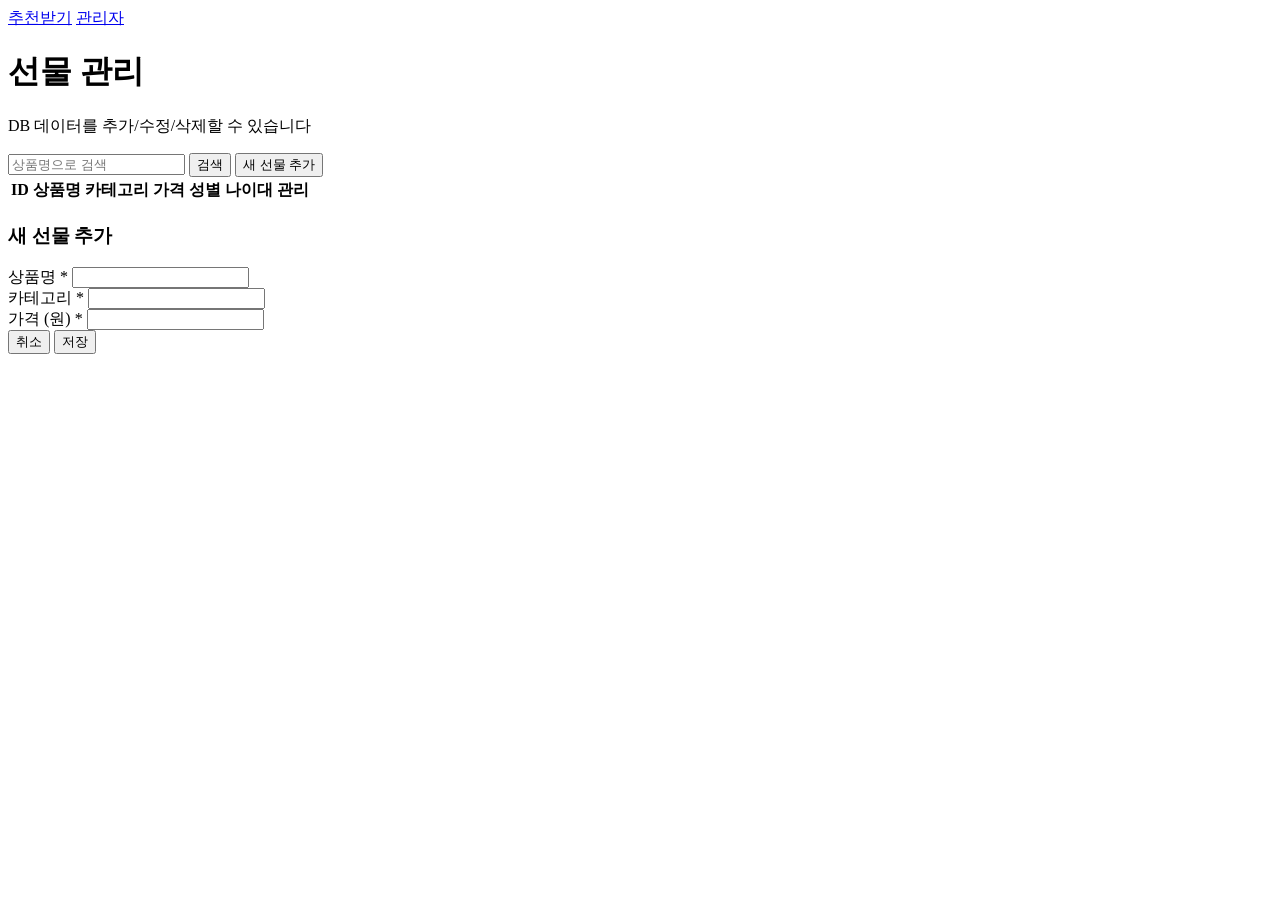
==== frontend/admin.html @ a06d5985 "프론트엔드 및 백엔드 코드 폴더 분리 완료" ====
<!DOCTYPE html>
<html lang="ko">
<head>
    <meta charset="UTF-8">
    <meta name="viewport" content="width=device-width, initial-scale=1.0">
    <title>관리자 - 생일선물</title>
    <link rel="stylesheet" href="styles.css">
</head>
<body>
    <nav class="top-nav">
        <a href="/">추천받기</a>
        <a href="/admin.html" class="nav-active">관리자</a>
    </nav>

    <div class="container container-wide">
        <header>
            <h1>선물 관리</h1>
            <p class="subtitle">DB 데이터를 추가/수정/삭제할 수 있습니다</p>
        </header>

        <div class="admin-toolbar">
            <input type="text" id="searchInput" placeholder="상품명으로 검색">
            <button class="btn btn-secondary" onclick="loadGifts(1)">검색</button>
            <button class="btn btn-primary" onclick="openModal()">새 선물 추가</button>
        </div>

        <div id="totalInfo"></div>

        <table class="gift-table">
            <thead>
                <tr>
                    <th>ID</th><th>상품명</th><th>카테고리</th>
                    <th>가격</th><th>성별</th><th>나이대</th><th>관리</th>
                </tr>
            </thead>
            <tbody id="giftTableBody"></tbody>
        </table>

        <div id="pagination" class="pagination"></div>
    </div>

    <!-- 추가/수정 모달 -->
    <div id="modal" class="modal-overlay hidden">
        <div class="modal">
            <h3 id="modalTitle">새 선물 추가</h3>
            <form id="giftEditForm">
                <input type="hidden" id="editId">
                <div class="form-group">
                    <label>상품명 *</label>
                    <input type="text" id="editName" required>
                </div>
                <div class="form-row">
                    <div class="form-group">
                        <label>카테고리 *</label>
                        <input type="text" id="editCategory" required>
                    </div>
                    <div class="form-group">
                        <label>가격 (원) *</label>
                        <input type="number" id="editPrice" required min="0">
                    </div>
                </div>
                <!-- ... 더 많은 입력 필드 ... -->
                <div class="modal-actions">
                    <button type="button" class="btn btn-secondary" onclick="closeModal()">취소</button>
                    <button type="submit" class="btn btn-primary">저장</button>
                </div>
            </form>
        </div>
    </div>

    <script src="admin.js"></script>
</body>
</html>
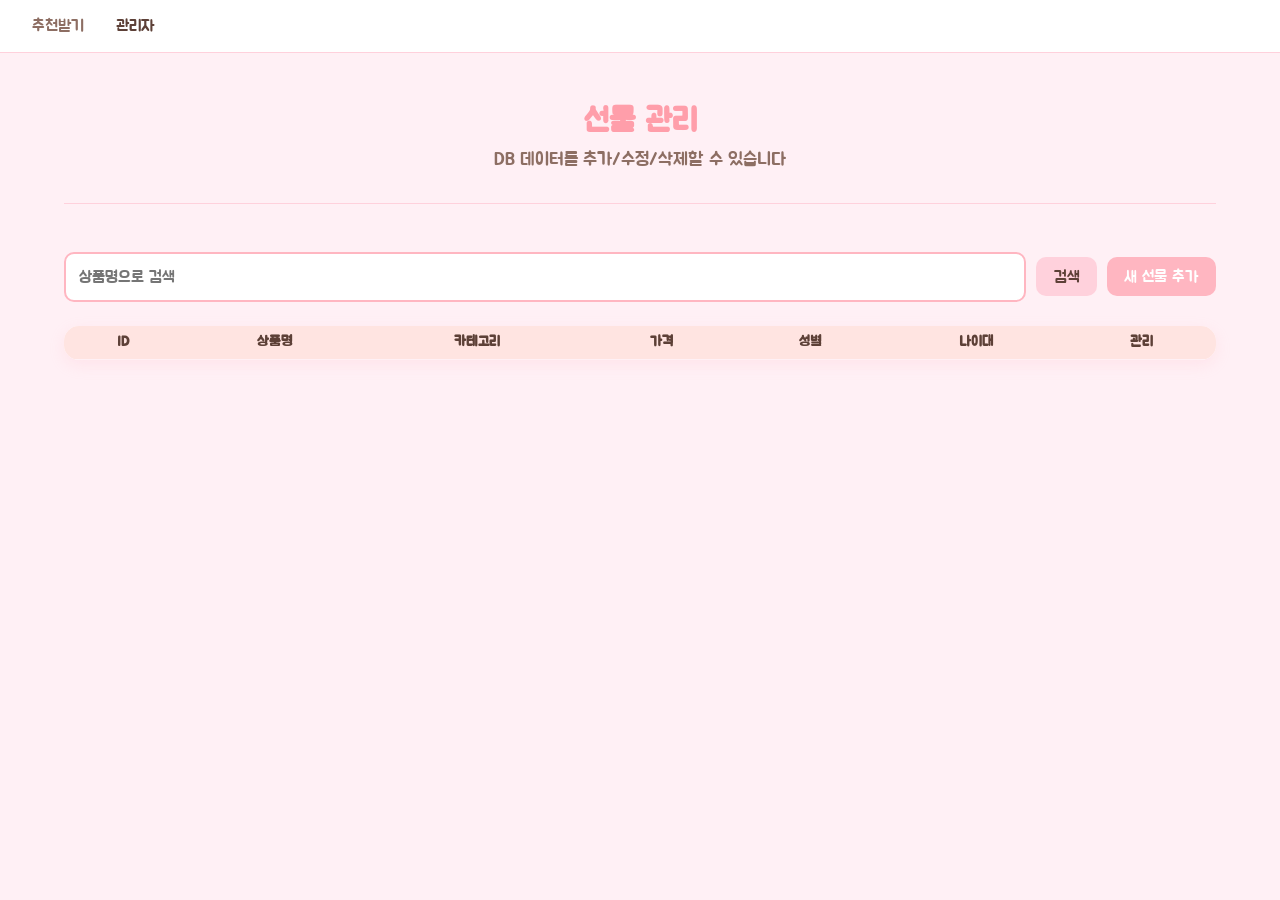
==== commit 8ba841f7: "메인,관리자 페이지 테마 적용 및 UI 여백 개선" ====
--- a/frontend/admin.html
+++ b/frontend/admin.html
@@ -4,12 +4,15 @@
     <meta charset="UTF-8">
     <meta name="viewport" content="width=device-width, initial-scale=1.0">
     <title>관리자 - 생일선물</title>
-    <link rel="stylesheet" href="styles.css">
+    <link rel="stylesheet" href="styles.css?v=999">
+    <link rel="preconnect" href="https://fonts.googleapis.com">
+    <link rel="preconnect" href="https://fonts.gstatic.com" crossorigin>
+    <link href="https://fonts.googleapis.com/css2?family=Jua&display=swap" rel="stylesheet">
 </head>
 <body>
     <nav class="top-nav">
-        <a href="/">추천받기</a>
-        <a href="/admin.html" class="nav-active">관리자</a>
+        <a href="index.html">추천받기</a>
+        <a href="admin.html" class="nav-active">관리자</a>
     </nav>
 
     <div class="container container-wide">
--- a/frontend/styles.css
+++ b/frontend/styles.css
@@ -0,0 +1,200 @@
+@import url('https://fonts.googleapis.com/css2?family=Jua&display=swap');
+
+:root {
+    /* 🌸 사랑스러운 핑크 & 코코아 테마 컬러 */
+    --primary: #FFB6C1;        /* 라이트 핑크 (기본 버튼 등) */
+    --primary-dark: #FF9EAA;   /* 찐한 핑크 (마우스 올렸을 때) */
+    --primary-deep: #E05A79;   /* 딥 핑크 (성별/카테고리 선택했을 때) */
+    --bg: #FFF0F5;             /* 딸기우유 배경색 */
+    --card: #ffffff;           /* 하얀색 박스 */
+    --text: #5D4037;           /* 코코아 브라운 글씨 */
+    --text-light: #8D6E63;     /* 조금 연한 브라운 */
+    --text-muted: #A1887F;
+    --border: #FFD1DC;         /* 연한 핑크 테두리 */
+    --border-strong: #FFB6C1;  /* 조금 더 진한 핑크 테두리 */
+    
+    /* 기본 기능 컬러 (관리자용 등) */
+    --danger: #c0392b;
+    --success: #27ae60;
+    --shadow-sm: 0 5px 15px rgba(255, 182, 193, 0.2);
+    --shadow: 0 5px 15px rgba(255, 182, 193, 0.4);
+}
+
+* { margin: 0; padding: 0; box-sizing: border-box; }
+
+body {
+    font-family: 'Jua', sans-serif;
+    background-color: var(--bg);
+    color: var(--text);
+}
+
+/* 네비게이션 & 헤더 */
+.top-nav {
+    background: var(--card);
+    padding: 1rem 2rem;
+    border-bottom: 1px solid var(--border);
+    display: flex;
+    gap: 2rem;
+}
+.top-nav a {
+    color: var(--text-light);
+    text-decoration: none;
+    font-size: 1rem;
+    transition: color 0.15s;
+}
+.top-nav a:hover, .top-nav a.nav-active { color: var(--text); }
+
+.container { max-width: 800px; margin: 0 auto; padding: 3rem 1.5rem; }
+.container-wide { max-width: 1200px; }
+
+header { text-align: center; margin-bottom: 3rem; padding-bottom: 2rem; border-bottom: 1px solid var(--border); }
+h1 { font-size: 2rem; color: var(--primary-dark); margin-bottom: 0.5rem; }
+.subtitle { color: var(--text-light); font-size: 1.1rem; }
+h2 { font-size: 1.3rem; color: var(--text); margin-bottom: 1.5rem; }
+
+/* ==============================================
+   🎁 메인 페이지: 폼(입력창) & 추천받기 버튼
+   ============================================== */
+.form-section {
+    background: var(--card);
+    border-radius: 20px;
+    box-shadow: var(--shadow);
+    padding: 2.5rem;
+}
+
+.form-group { margin-bottom: 1.8rem; }
+.form-group > label {
+    display: block;
+    margin-bottom: 0.6rem;
+    font-size: 1rem;
+    color: var(--text);
+}
+
+/* 숫자/텍스트 입력창 */
+input[type="number"], input[type="text"], select {
+    width: 100%;
+    padding: 0.8rem;
+    border: 2px solid var(--border-strong);
+    border-radius: 10px;
+    font-size: 1rem;
+    font-family: inherit;
+    background: var(--card);
+    color: var(--text);
+    outline: none;
+    transition: border-color 0.15s, box-shadow 0.15s;
+}
+input:focus, select:focus {
+    border-color: var(--primary-dark);
+    box-shadow: 0 0 5px rgba(255, 158, 170, 0.5);
+}
+
+/* 성별/카테고리 선택 버튼 (안 눌렀을 때) */
+.radio-group { display: flex; gap: 0.5rem; }
+.radio-label, .checkbox-group label {
+    flex: 1;
+    cursor: pointer;
+    padding: 0.7rem;
+    border: 2px solid var(--border-strong);
+    border-radius: 10px;
+    text-align: center;
+    font-size: 1rem;
+    color: var(--text);
+    transition: all 0.2s ease;
+}
+.checkbox-group {
+    display: grid;
+    grid-template-columns: repeat(auto-fill, minmax(120px, 1fr));
+    gap: 0.5rem;
+}
+.radio-label input, .checkbox-group input { display: none; }
+
+/* 성별/카테고리 선택 버튼 (눌렀을 때 -> 딥핑크!) */
+.radio-label:has(input:checked), .checkbox-group label:has(input:checked) {
+    background: var(--primary-deep);
+    border-color: var(--primary-deep);
+    color: #ffffff;
+}
+
+/* 🎀 메인 페이지 '추천받기' 버튼 (통통 튀는 핑크) */
+.submit-btn {
+    width: 100%;
+    padding: 1rem;
+    background: var(--primary);
+    color: #ffffff;
+    border: none;
+    border-radius: 15px;
+    font-size: 1.2rem;
+    cursor: pointer;
+    font-family: inherit;
+    transition: transform 0.2s ease, background-color 0.2s ease;
+    margin-top: 1.5rem;
+}
+.submit-btn:hover {
+    background: var(--primary-dark);
+    transform: translateY(-3px) scale(1.02);
+}
+
+/* 결과창 (선물 카드) */
+.results-section { margin-top: 3rem; }
+.results-grid { display: grid; grid-template-columns: repeat(auto-fill, minmax(220px, 1fr)); gap: 1rem; }
+.gift-card { background: var(--card); border: 1px solid var(--border); border-radius: 15px; padding: 1.5rem; box-shadow: var(--shadow-sm); transition: transform 0.2s; }
+.gift-card:hover { transform: translateY(-5px); border-color: var(--border-strong); }
+.gift-emoji { font-size: 2rem; margin-bottom: 0.75rem; }
+.gift-name { font-size: 1.1rem; color: var(--text); margin-bottom: 0.6rem; }
+.gift-price { font-size: 1.2rem; color: var(--primary-deep); }
+.gift-link { display: block; margin-top: 1rem; padding: 0.55rem; background: var(--primary); color: #fff; text-decoration: none; border-radius: 10px; text-align: center; }
+.gift-link:hover { background: var(--primary-dark); }
+
+/* ==============================================
+   🛠️ 관리자 페이지 (절대 깨지지 않게 분리!)
+   ============================================== */
+.admin-toolbar { display: flex; gap: 0.6rem; margin-bottom: 1.5rem; align-items: center; }
+.admin-toolbar input[type="text"] { flex: 1; }
+
+/* 관리자 페이지 전용 작은 버튼 */
+.btn {
+    padding: 0.6rem 1.1rem;
+    border: none;
+    border-radius: 10px;
+    cursor: pointer;
+    font-family: inherit;
+    font-size: 1rem;
+    background: var(--primary);
+    color: #fff;
+    transition: all 0.2s ease;
+}
+.btn:hover { background: var(--primary-dark); }
+.btn-danger { background: #ffcccc; color: var(--danger); }
+.btn-danger:hover { background: #ff9999; }
+.btn-secondary { background: var(--border); color: var(--text); }
+
+/* 관리자 페이지 표(Table) */
+.gift-table {
+    width: 100%;
+    background: var(--card);
+    border-radius: 15px;
+    overflow: hidden;
+    border-collapse: collapse;
+    box-shadow: var(--shadow-sm);
+}
+.gift-table th, .gift-table td {
+    padding: 0.5rem 0.8rem; font-size: 0.9rem;
+    text-align: center;
+    border-bottom: 1px solid var(--bg);
+}
+.gift-table th { background: #FFE4E1; color: var(--text); font-size: 0.85rem; }
+.gift-table tr:hover { background: var(--bg); }
+.gift-table .actions { display: flex; gap: 0.4rem; justify-content: center; }
+.gift-table .actions .btn { padding: 0.2rem 0.6rem; font-size: 0.8rem; }
+
+/* 페이지네이션 (페이지 번호) */
+.pagination { display: flex; justify-content: center; gap: 0.3rem; margin-top: 1.5rem; }
+.pagination button { padding: 0.5rem 1rem; border: none; background: var(--card); color: var(--text); border-radius: 10px; cursor: pointer; transition: 0.2s; box-shadow: var(--shadow-sm); }
+.pagination button:hover:not(:disabled) { background: var(--primary); color: #fff; }
+.pagination button.active { background: var(--primary-dark); color: #fff; }
+
+/* 에러 & 로딩 & 푸터 */
+.hidden { display: none !important; }
+.error { background: #fef2f2; color: var(--danger); padding: 1rem; border-radius: 10px; text-align: center; }
+#loading { text-align: center; padding: 2rem; color: var(--text-light); }
+footer { text-align: center; margin-top: 4rem; padding-top: 2rem; border-top: 1px solid var(--border); color: var(--text-muted); }
